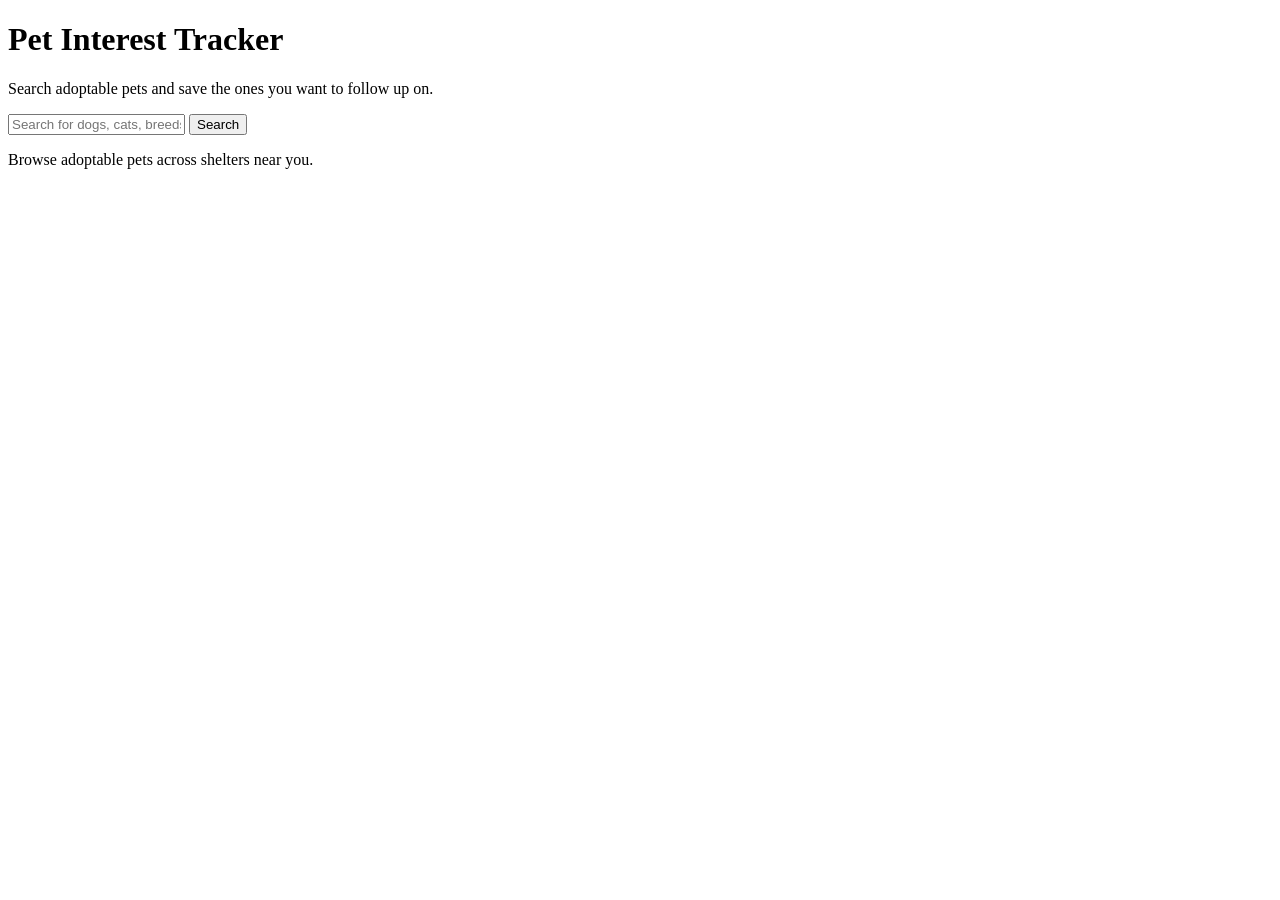
==== src/main/resources/templates/index.html @ 58c26209 "Complete milestone 1 home page" ====
<!doctype html>
<html lang="en">
  <head>
    <meta charset="UTF-8" />
    <link rel="stylesheet" href="/css/styles.css" />
    <title>
      Pet Interest Tracker
    </title>
  </head>
  <body>
    <main>
      <h1>
        Pet Interest Tracker
      </h1>
      <p>
        Search adoptable pets and save the ones you want to follow up on.
      </p>
      <form class="search-bar">
        <input type="text" placeholder="Search for dogs, cats, breeds..." />
        <button type="submit">
          Search
        </button>
      </form>
      <section class="preview">
        <p>
          Browse adoptable pets across shelters near you.
        </p>
      </section>
    </main>
  </body>
</html>
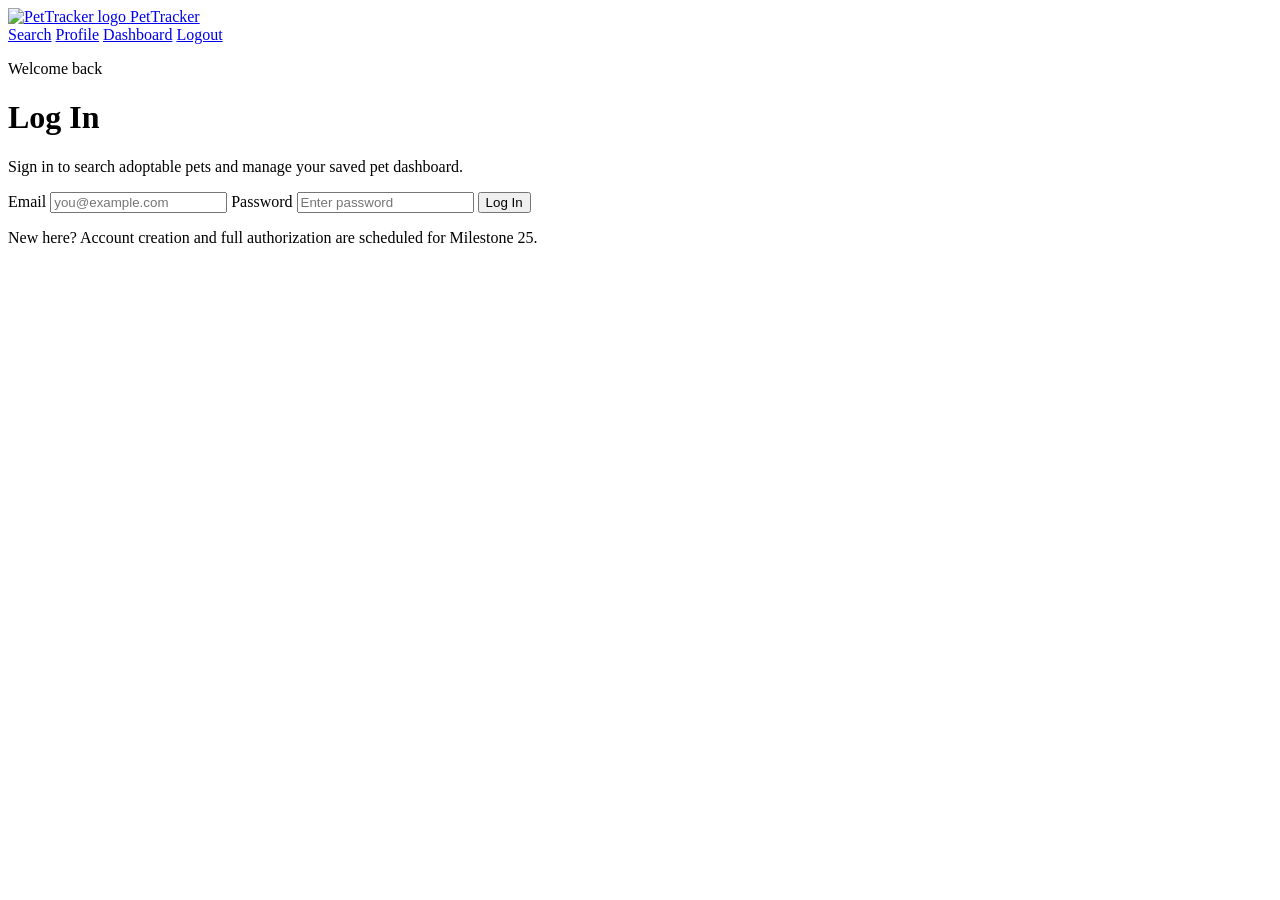
==== commit 52cc670f: "Complete milestone 24 implement mobile-first dashboard with profile keywords and saved-heart state" ====
--- a/src/main/resources/templates/index.html
+++ b/src/main/resources/templates/index.html
@@ -1,31 +1,68 @@
 <!doctype html>
 <html lang="en">
-  <head>
-    <meta charset="UTF-8" />
-    <link rel="stylesheet" href="/css/styles.css" />
-    <title>
-      Pet Interest Tracker
-    </title>
-  </head>
-  <body>
-    <main>
-      <h1>
-        Pet Interest Tracker
-      </h1>
+
+<head>
+  <meta charset="UTF-8" />
+  <meta name="viewport" content="width=device-width, initial-scale=1" />
+  <meta name="description" content="Log in to PetTracker to search pets and manage your saved pet dashboard." />
+  <meta property="og:title" content="PetTracker Login" />
+  <meta property="og:description" content="Sign in to search adoptable pets and track your saved interests." />
+  <link rel="icon" href="/favicon.ico" sizes="any" />
+  <link rel="icon" type="image/png" sizes="32x32" href="/images/favicon.png" />
+  <link rel="icon" type="image/svg+xml" href="/images/favicon.svg" />
+  <link rel="shortcut icon" href="/favicon.ico" />
+  <link rel="stylesheet" href="/css/styles.css" />
+  <title>
+    PetTracker Login
+  </title>
+</head>
+
+<body>
+  <header class="site-header">
+    <a class="brand" href="/dashboard" aria-label="Go to dashboard">
+      <img class="site-logo" src="/images/favicon.svg" alt="PetTracker logo" />
+      <span class="brand-text">PetTracker</span>
+    </a>
+    <nav class="site-nav" aria-label="Primary navigation">
+      <a href="/search">Search</a>
+      <a href="/profile">Profile</a>
+      <a href="/dashboard">Dashboard</a>
+      <a href="/logout">Logout</a>
+    </nav>
+  </header>
+  <main class="glass search-panel">
+    <p class="eyebrow">
+      Welcome back
+    </p>
+    <h1>
+      Log In
+    </h1>
+    <p>
+      Sign in to search adoptable pets and manage your saved pet dashboard.
+    </p>
+    <form class="search-bar" method="get" action="/search">
+      <label>
+        <span>
+          Email
+        </span>
+        <input type="email" name="email" placeholder="you@example.com" required />
+      </label>
+      <label>
+        <span>
+          Password
+        </span>
+        <input type="password" name="password" placeholder="Enter password" required />
+      </label>
+      <button type="submit">
+        Log In
+      </button>
+    </form>
+    <section class="preview">
       <p>
-        Search adoptable pets and save the ones you want to follow up on.
+        New here? Account creation and full authorization are scheduled for Milestone 25.
       </p>
-      <form class="search-bar">
-        <input type="text" placeholder="Search for dogs, cats, breeds..." />
-        <button type="submit">
-          Search
-        </button>
-      </form>
-      <section class="preview">
-        <p>
-          Browse adoptable pets across shelters near you.
-        </p>
-      </section>
-    </main>
-  </body>
+    </section>
+  </main>
+</body>
+
 </html>
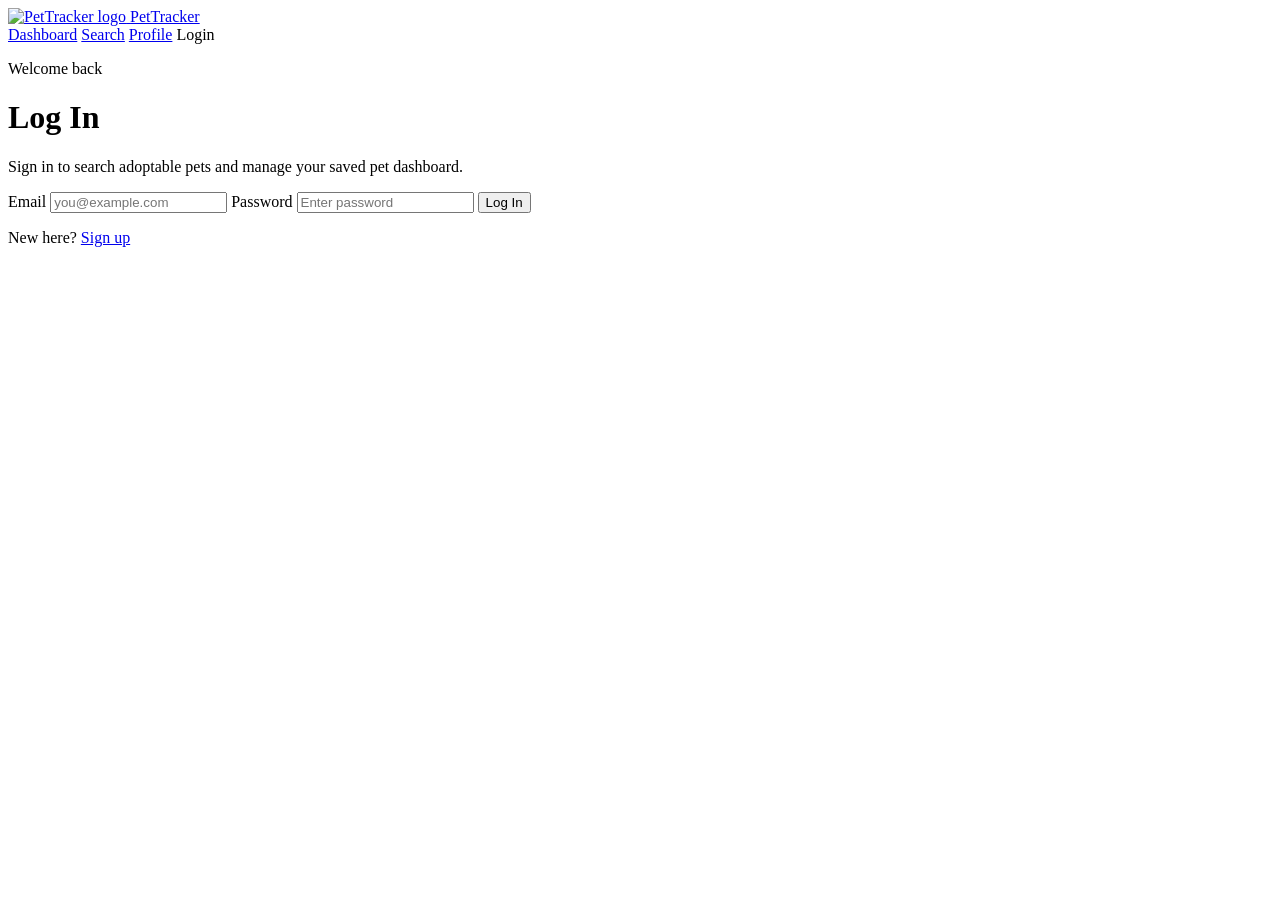
==== commit b4aeff5f: "Refactor: apply DRY/SOLID improvements — split PageController into AuthController, ProfileController" ====
--- a/src/main/resources/templates/index.html
+++ b/src/main/resources/templates/index.html
@@ -1,5 +1,5 @@
 <!doctype html>
-<html lang="en">
+<html lang="en" xmlns:th="http://www.thymeleaf.org">
 
 <head>
   <meta charset="UTF-8" />
@@ -24,10 +24,11 @@
       <span class="brand-text">PetTracker</span>
     </a>
     <nav class="site-nav" aria-label="Primary navigation">
+      <a href="/dashboard">Dashboard</a>
       <a href="/search">Search</a>
       <a href="/profile">Profile</a>
-      <a href="/dashboard">Dashboard</a>
-      <a href="/logout">Logout</a>
+      <a th:href="${session.authUserId != null ? '/logout' : '/'}"
+        th:text="${session.authUserId != null ? 'Logout' : 'Login'}">Login</a>
     </nav>
   </header>
   <main class="glass search-panel">
@@ -40,7 +41,7 @@
     <p>
       Sign in to search adoptable pets and manage your saved pet dashboard.
     </p>
-    <form class="search-bar" method="get" action="/search">
+    <form class="search-bar" method="post" th:action="@{/auth/login}">
       <label>
         <span>
           Email
@@ -59,7 +60,8 @@
     </form>
     <section class="preview">
       <p>
-        New here? Account creation and full authorization are scheduled for Milestone 25.
+        New here?
+        <a class="auth-link" href="/signup">Sign up</a>
       </p>
     </section>
   </main>
